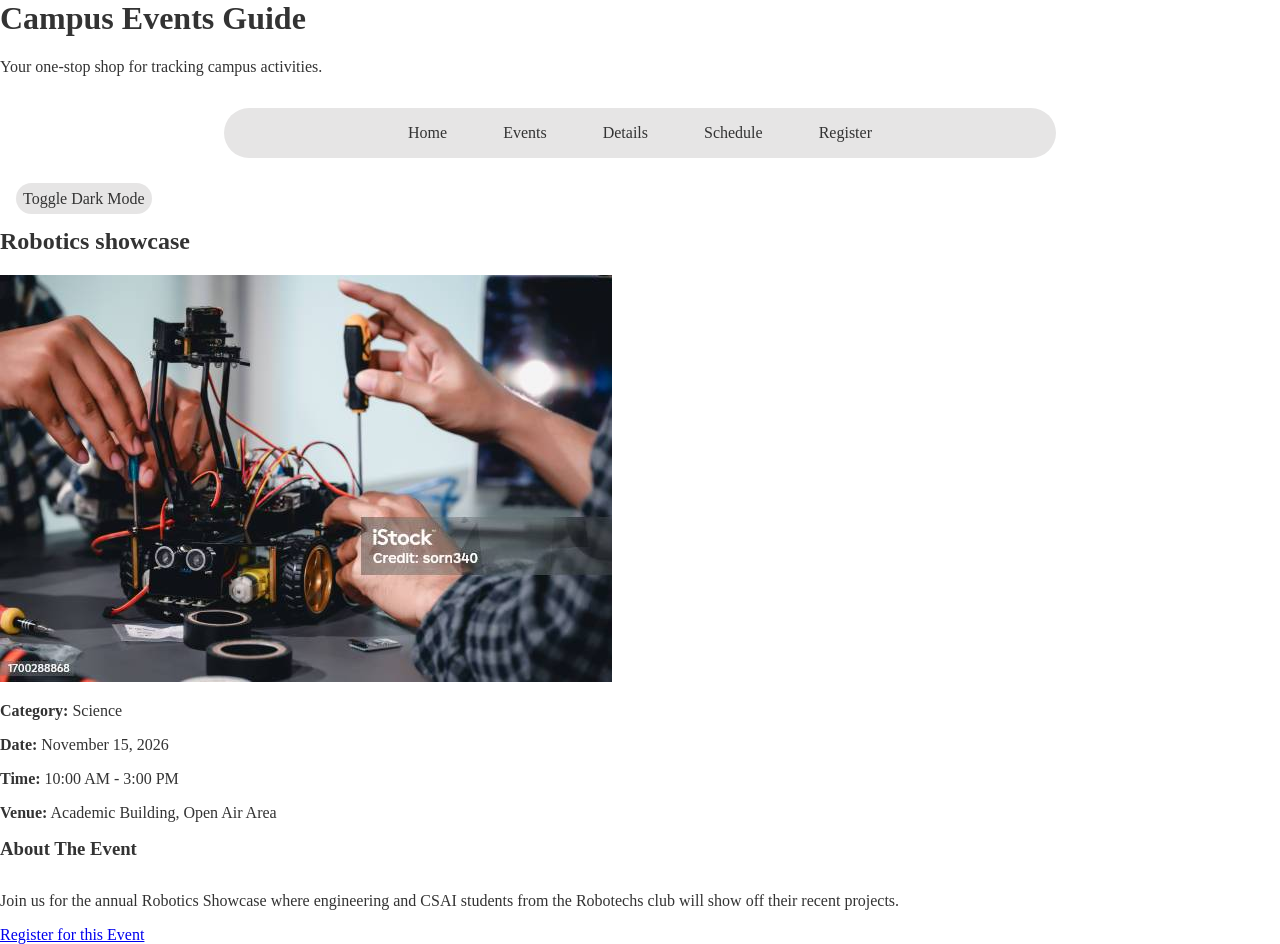
==== event-details.html @ 6368282f "registration page and CSS updates" ====
<!DOCTYPE html>
<html lang="en">
<head>
    <meta charset="UTF-8">
    <meta name="viewport" content="width=device-width, initial-scale=1.0">
    <link rel="stylesheet" href="style.css">
    <title>Evemt-Details: Robotics Showcase</title>
</head>

<body>

    <div class="page">

        <header>

            <h1>Campus Events Guide</h1>
            <p>Your one-stop shop for tracking campus activities.</p>
        
            <nav>
                <ul>
                    <li><a href="index.html">Home</a></li>
                    <li><a href="events.html">Events</a></li>
                    <li><a href="event-details.html">Details</a></li>
                    <li><a href="schedule.html">Schedule</a></li>
                    <li><a href="registration.html">Register</a></li>
                </ul>
            </nav>

            <input type="checkbox" id="dark-mode-toggle">
            <label for="dark-mode-toggle">Toggle Dark Mode</label>

        </header>

        <main>

            <article class="event-details-article">

                <h2>Robotics showcase</h2>

                <img src="images/robotics.jpg" alt="Robotics showcase image">

                <section class="event-glance">

                    <p><strong>Category:</strong> Science</p>
                    <p><strong>Date:</strong> November 15, 2026</p>
                    <p><strong>Time:</strong> 10:00 AM - 3:00 PM</p>
                    <p><strong>Venue:</strong> Academic Building, Open Air Area</p>

                </section>

                <section class="event-description">

                    <h3>About The Event</h3>
                    <p>Join us for the annual Robotics Showcase where engineering and CSAI students from the Robotechs club will show off their recent projects.</p>

                </section>

                <a href="registration.html" class="register-btn">Register for this Event</a>


            </article>

        </main>

    </div>
    
</body>
</html>
---- style.css ----
:root{

  --bg-color: #fff;
  --navbar-color: #e6e5e5;
  --text-color: #333333;
  --card-bg: #e6e5e5;

}

body{

  margin: 0;

}

main h3{

  margin-top: 0;
  margin-bottom: 2rem;

}

h1{

  margin-top: 0;

}

.table-wrapper {

  width: max-content;
  margin: 2rem 0;

}

table {

    border-collapse: collapse;
    background-color: var(--card-bg);

}

th, td {

    padding: 1rem;
    text-align: center;
    border: 1px solid var(--text-color);

}

header label {

  border-radius: 3rem;
  background-color: var(--card-bg);

  padding: 7px;

  cursor: pointer;
  user-select: none;

  margin-left: 1rem;

}

#dark-mode-toggle{

  display: none;

}

.page {

  background-color: var(--bg-color);
  color: var(--text-color);
  
  min-height: 100vh;
  
}

.page:has(#dark-mode-toggle:checked) {

  --bg-color: #121212;
  --text-color: #ffffff;
  --card-bg: #1e1e1e;
  --navbar-color: #1e1e1e;

}

nav ul {

  display: flex;
  flex-direction: row;
  justify-content: center;
  flex-wrap: wrap; 

  padding: 1rem;
  
  max-width: 800px;
  margin: 2rem auto; 

  background-color: var(--navbar-color);
  border-radius: 2rem;

  gap: 1.5rem;
  list-style: none;

}

fieldset {

  margin: 2rem;
  max-width: 800px;

}

nav a{
  text-decoration: none;
  color: var(--text-color);

  margin-left: 1rem;
  margin-right: 1rem; 

}

.event-grid{

  display: flex; 
  flex-direction: row;
  justify-content: center;
  align-items: center;
  position: relative;

}

.event-card {

  background-color: var(--card-bg);
  border-radius: 3rem;
  margin-left: 2rem;
  margin-right: 2rem;
  padding: 2rem;

}

.event-card img {

  width: 100%;
  height: 200px;
  object-fit: cover;
  border-radius: 1rem;

}

footer {
  padding-bottom: 1rem;
}
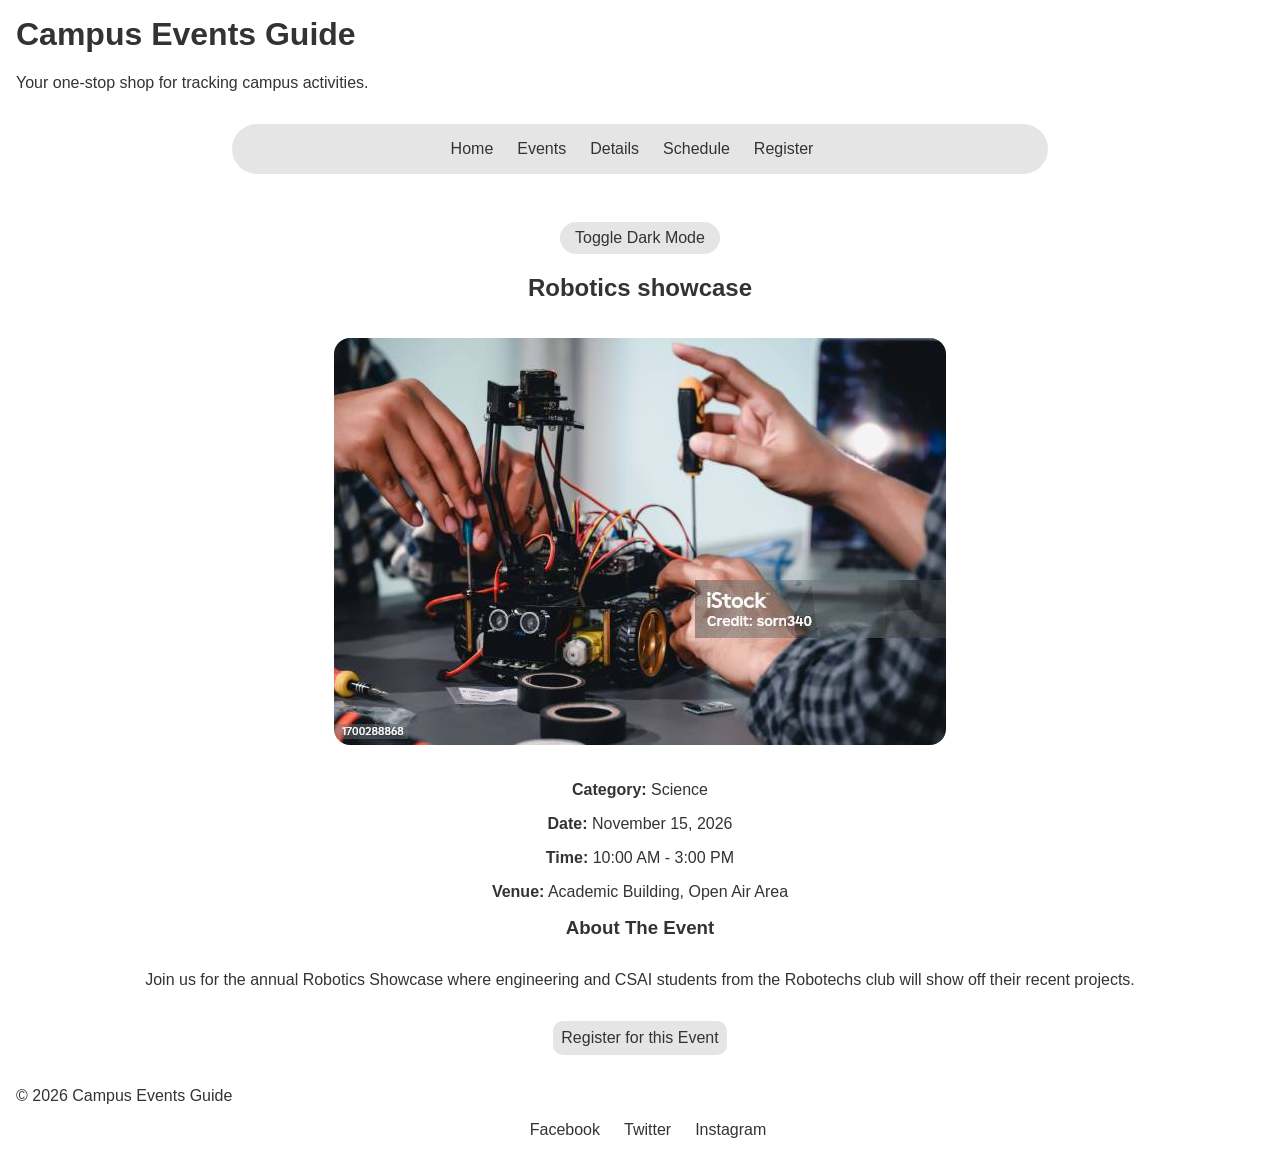
==== commit 3bcb2b57: "Fnished all HTML files and updated CSS" ====
--- a/event-details.html
+++ b/event-details.html
@@ -4,7 +4,7 @@
     <meta charset="UTF-8">
     <meta name="viewport" content="width=device-width, initial-scale=1.0">
     <link rel="stylesheet" href="style.css">
-    <title>Evemt-Details: Robotics Showcase</title>
+    <title>Event-Details: Robotics Showcase</title>
 </head>
 
 <body>
@@ -26,12 +26,12 @@
                 </ul>
             </nav>
 
-            <input type="checkbox" id="dark-mode-toggle">
-            <label for="dark-mode-toggle">Toggle Dark Mode</label>
-
         </header>
 
         <main>
+
+            <input type="checkbox" id="dark-mode-toggle">
+            <label for="dark-mode-toggle" id="darkmode">Toggle Dark Mode</label>
 
             <article class="event-details-article">
 
@@ -62,6 +62,15 @@
 
         </main>
 
+        <footer>
+            <p>&copy; 2026 Campus Events Guide</p>
+            <ul class="social-links">
+                <li><a href="#">Facebook</a></li>
+                <li><a href="#">Twitter</a></li>
+                <li><a href="#">Instagram</a></li>
+            </ul>
+        </footer>
+
     </div>
     
 </body>
--- a/style.css
+++ b/style.css
@@ -7,9 +7,17 @@
 
 }
 
+header h1, header p{
+
+  margin-top: 1rem;
+  margin-left: 1rem;
+
+}
+
 body{
 
   margin: 0;
+  font-family: 'Segoe UI', Tahoma, Verdana, sans-serif;
 
 }
 
@@ -28,8 +36,9 @@
 
 .table-wrapper {
 
-  width: max-content;
-  margin: 2rem 0;
+  width: 100%;
+  max-width: 100;
+  margin: 2rem auto;
 
 }
 
@@ -42,23 +51,20 @@
 
 th, td {
 
-    padding: 1rem;
     text-align: center;
     border: 1px solid var(--text-color);
 
 }
 
-header label {
+#darkmode {
 
   border-radius: 3rem;
   background-color: var(--card-bg);
-
-  padding: 7px;
-
+  padding: 7px 15px;
   cursor: pointer;
   user-select: none;
-
-  margin-left: 1rem;
+  display: inline-block;
+  margin-top: 1rem;
 
 }
 
@@ -74,9 +80,24 @@
   color: var(--text-color);
   
   min-height: 100vh;
-  
-}
-
+  display: flex;
+  flex-direction: column;
+
+  transition: background-color 0.3s ease;
+  
+}
+
+main {
+
+  margin: 0 auto;
+  display: flex;
+  flex-direction: column;
+  align-items: center;
+  text-align: center;
+
+}
+
+/*Using the :has to change CSS variables when darkmode is checked*/
 .page:has(#dark-mode-toggle:checked) {
 
   --bg-color: #121212;
@@ -94,6 +115,7 @@
   flex-wrap: wrap; 
 
   padding: 1rem;
+  padding-left: 0;
   
   max-width: 800px;
   margin: 2rem auto; 
@@ -108,8 +130,17 @@
 
 fieldset {
 
-  margin: 2rem;
-  max-width: 800px;
+  display: flex;
+  flex-direction: column;
+  align-items:start;
+
+  padding: auto;
+
+  margin: 2rem auto;
+
+  max-width: 500px;
+
+  gap: 1.5rem;
 
 }
 
@@ -117,18 +148,20 @@
   text-decoration: none;
   color: var(--text-color);
 
-  margin-left: 1rem;
-  margin-right: 1rem; 
+}
+
+nav a:hover {
+
+  opacity: 0.7;
 
 }
 
 .event-grid{
 
-  display: flex; 
-  flex-direction: row;
-  justify-content: center;
-  align-items: center;
-  position: relative;
+  display: grid; 
+  grid-template-columns: repeat(3, 1fr);
+  gap: 2rem;
+  padding: 2rem;
 
 }
 
@@ -136,10 +169,29 @@
 
   background-color: var(--card-bg);
   border-radius: 3rem;
-  margin-left: 2rem;
-  margin-right: 2rem;
   padding: 2rem;
 
+}
+
+.event-details-article a{
+
+  display: inline-block;
+
+  text-decoration: none;
+  color: var(--text-color);
+
+  background-color: var(--card-bg);
+  padding: 0.5rem;
+  border-radius: 10px;
+
+  margin: 1rem;
+
+}
+
+.event-card:hover {
+  
+  transform: translateY(-5px); 
+  
 }
 
 .event-card img {
@@ -151,6 +203,58 @@
 
 }
 
+.event-details-article img {
+  
+  max-width: 100%;
+  height: auto;
+  border-radius: 1rem;
+  margin: 1rem 0;
+
+}
+
 footer {
-  padding-bottom: 1rem;
+
+  margin-left: 1rem;
+
+}
+
+footer ul {
+
+  display: flex;
+  justify-content: center;
+  padding-left: 0;
+  gap: 1.5rem;
+  list-style: none;
+
+}
+
+footer a {
+
+  text-decoration: none;
+  color: var(--text-color);
+
+}
+
+/*Adapt the page layouts to different widths using @media and adjusting grids*/
+
+/*Tablet layout*/
+@media (max-width: 1280px) {
+
+  .event-grid {
+    grid-template-columns: repeat(2, 1fr); 
+  }
+
+}
+
+/*Mobile layout*/
+@media (max-width: 768px) {
+
+  .event-grid {
+    grid-template-columns: 1fr; 
+  }
+  
+  .table-wrapper {
+    width: 100%;
+  }
+
 }
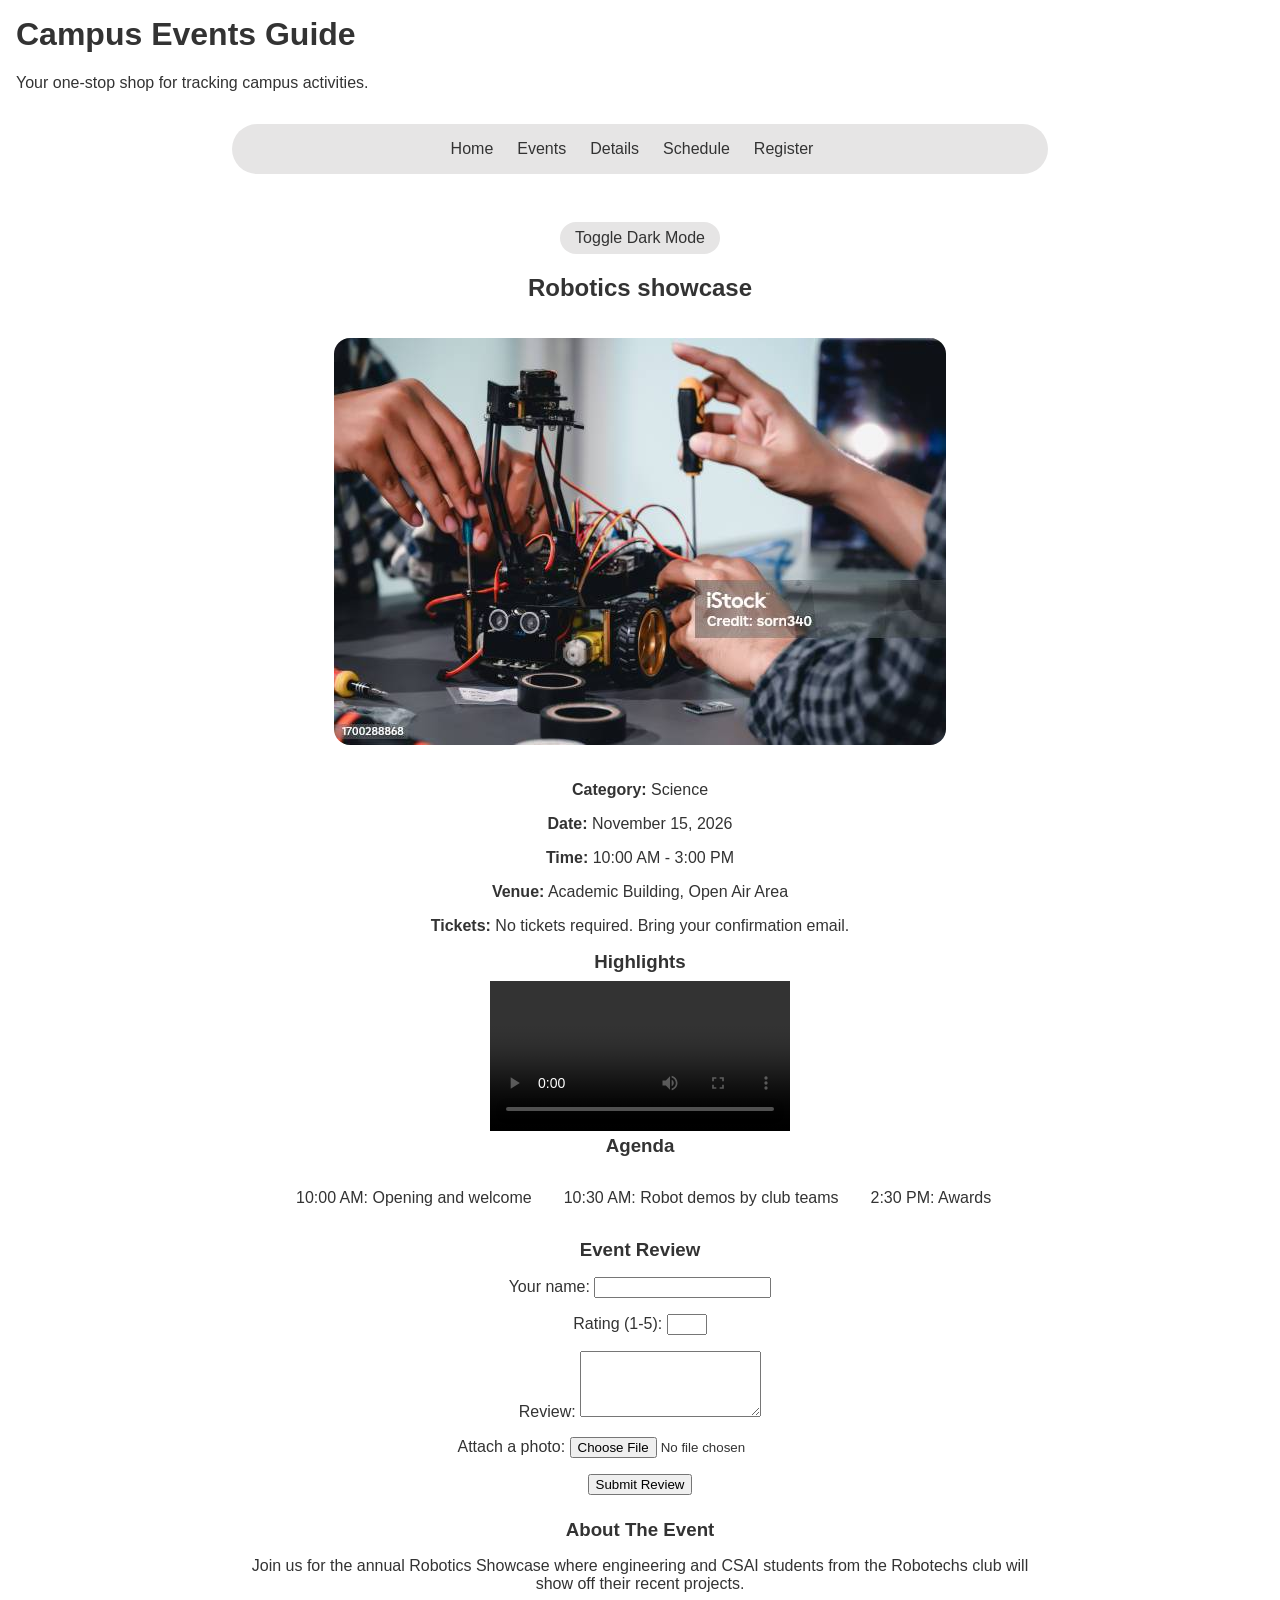
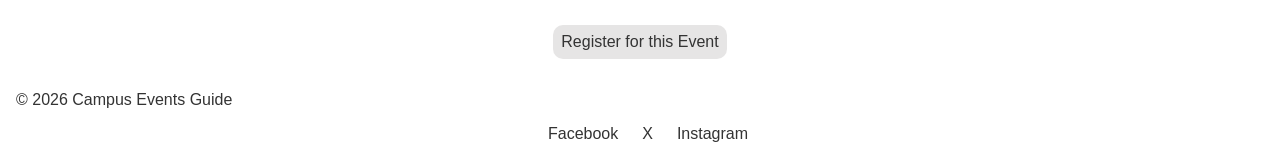
==== commit cd44f3eb: "Adding missing requirements in event-details and footer links, fixed mismatches from editing. Improv" ====
--- a/event-details.html
+++ b/event-details.html
@@ -37,7 +37,7 @@
 
                 <h2>Robotics showcase</h2>
 
-                <img src="images/robotics.jpg" alt="Robotics showcase image">
+                <img src="assets/robotics.jpg" alt="Robotics showcase image">
 
                 <section class="event-glance">
 
@@ -46,7 +46,51 @@
                     <p><strong>Time:</strong> 10:00 AM - 3:00 PM</p>
                     <p><strong>Venue:</strong> Academic Building, Open Air Area</p>
 
+                    <p><strong>Tickets: </strong>No tickets required. Bring your confirmation email.</p>
+
                 </section>
+
+                <section class="event-media">
+
+                    <h3>Highlights</h3>
+
+                    <video controls>
+                        <source src="assets/video.mp4" type="video/mp4">
+                        Your browser does not support video.
+                    </video>
+
+                </section>
+
+                <section class="event-agenda">
+
+                    <h3>Agenda</h3>
+
+                    <ol>
+                        <li>10:00 AM: Opening and welcome</li>
+                        <li>10:30 AM: Robot demos by club teams</li>
+                        <li>2:30 PM: Awards</li>
+                    </ol>
+
+                </section>
+ 
+                <form action="" method="get">
+
+                    <h3>Event Review</h3>
+
+                    <div><label for="reviewer-name">Your name:</label>
+                    <input type="text" id="reviewer-name" name="reviewer-name" maxlength="50" required></div>
+                    <div><label for="review-rating">Rating (1-5):</label>
+
+                    <input type="number" id="review-rating" name="review-rating" min="1" max="5" required></div>
+                    <div><label for="review-text">Review:</label>
+
+                    <textarea id="review-text" name="review-text" rows="4" maxlength="500" required></textarea></div>
+                    <div><label for="review-photo">Attach a photo:</label>
+                        
+                    <input type="file" id="review-photo" name="review-photo" accept="image/*"></div>
+                    <div><button type="submit">Submit Review</button></div>
+
+                </form>
 
                 <section class="event-description">
 
@@ -57,7 +101,6 @@
 
                 <a href="registration.html" class="register-btn">Register for this Event</a>
 
-
             </article>
 
         </main>
@@ -65,9 +108,9 @@
         <footer>
             <p>&copy; 2026 Campus Events Guide</p>
             <ul class="social-links">
-                <li><a href="#">Facebook</a></li>
-                <li><a href="#">Twitter</a></li>
-                <li><a href="#">Instagram</a></li>
+                <li><a href="https://www.facebook.com/">Facebook</a></li>
+                <li><a href="https://www.X.com/">X</a></li>
+                <li><a href="https://www.instagram.com/">Instagram</a></li>
             </ul>
         </footer>
 
--- a/style.css
+++ b/style.css
@@ -21,6 +21,13 @@
 
 }
 
+.event-details-article h3{
+
+  margin-top: 0;
+  margin-bottom: 0.5rem;
+
+}
+
 main h3{
 
   margin-top: 0;
@@ -34,11 +41,10 @@
 
 }
 
-.table-wrapper {
+.table-box {
 
   width: 100%;
-  max-width: 100;
-  margin: 2rem auto;
+  overflow-x: auto;
 
 }
 
@@ -107,6 +113,22 @@
 
 }
 
+ol {
+
+  list-style: none;
+  display: flex;
+  flex-direction: row;
+  justify-content: start;
+  flex-wrap: wrap; 
+
+}
+
+ol li {
+
+  padding: 1rem;
+
+}
+
 nav ul {
 
   display: flex;
@@ -134,8 +156,6 @@
   flex-direction: column;
   align-items:start;
 
-  padding: auto;
-
   margin: 2rem auto;
 
   max-width: 500px;
@@ -144,9 +164,25 @@
 
 }
 
+video {
+
+  max-width: 100%;
+  height: auto;
+
+}
+
+.event-details-article {
+
+  width: 100%;
+  max-width: 800px;
+  
+}
+
 nav a{
+
   text-decoration: none;
   color: var(--text-color);
+  transition: opacity 0.3s ease;
 
 }
 
@@ -165,11 +201,25 @@
 
 }
 
+.event-details-article form div{
+
+  padding: 0.5rem;
+
+}
+
+.event-details-article form {
+
+  margin: 1rem;
+
+}
+
 .event-card {
 
   background-color: var(--card-bg);
   border-radius: 3rem;
   padding: 2rem;
+
+  transition: transform 0.3s ease;
 
 }
 
@@ -238,7 +288,7 @@
 /*Adapt the page layouts to different widths using @media and adjusting grids*/
 
 /*Tablet layout*/
-@media (max-width: 1280px) {
+@media (max-width: 1024px) {
 
   .event-grid {
     grid-template-columns: repeat(2, 1fr); 
@@ -247,14 +297,10 @@
 }
 
 /*Mobile layout*/
-@media (max-width: 768px) {
+@media (max-width: 600px) {
 
   .event-grid {
     grid-template-columns: 1fr; 
   }
-  
-  .table-wrapper {
-    width: 100%;
-  }
 
 }
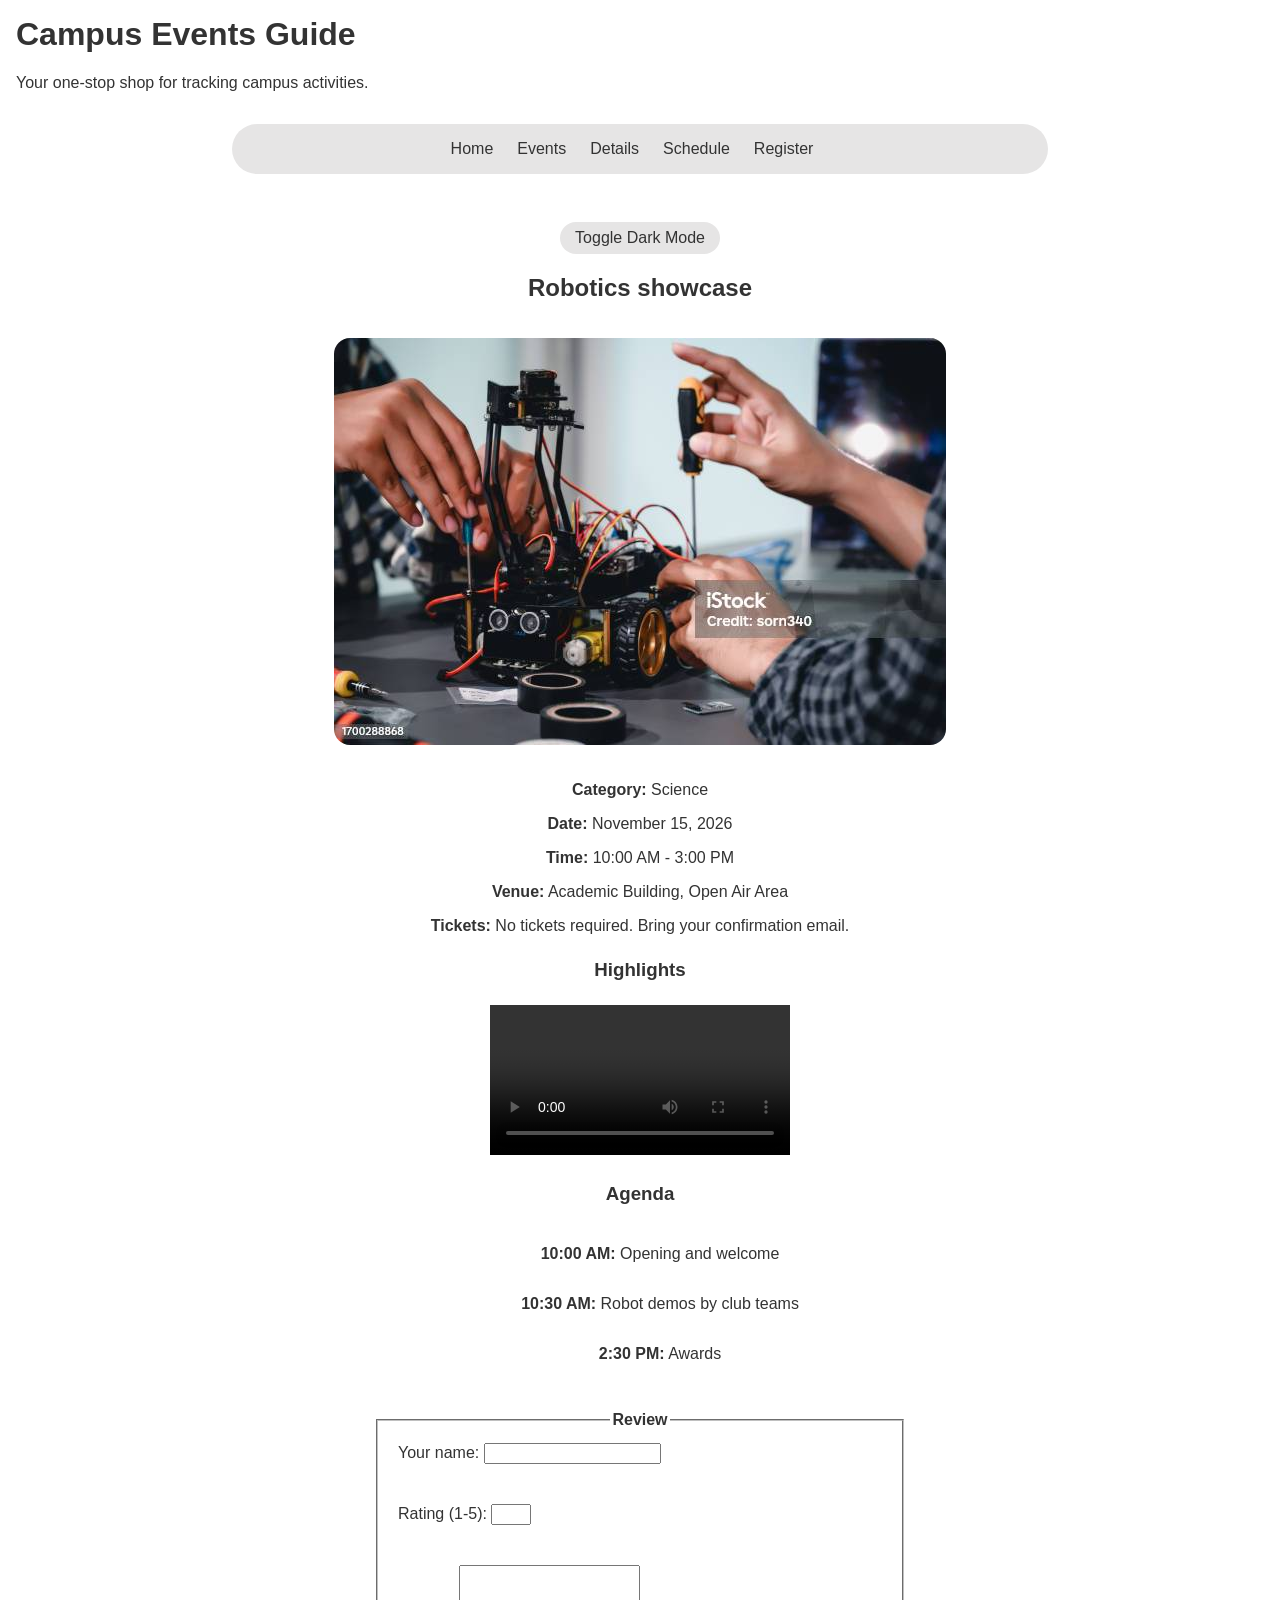
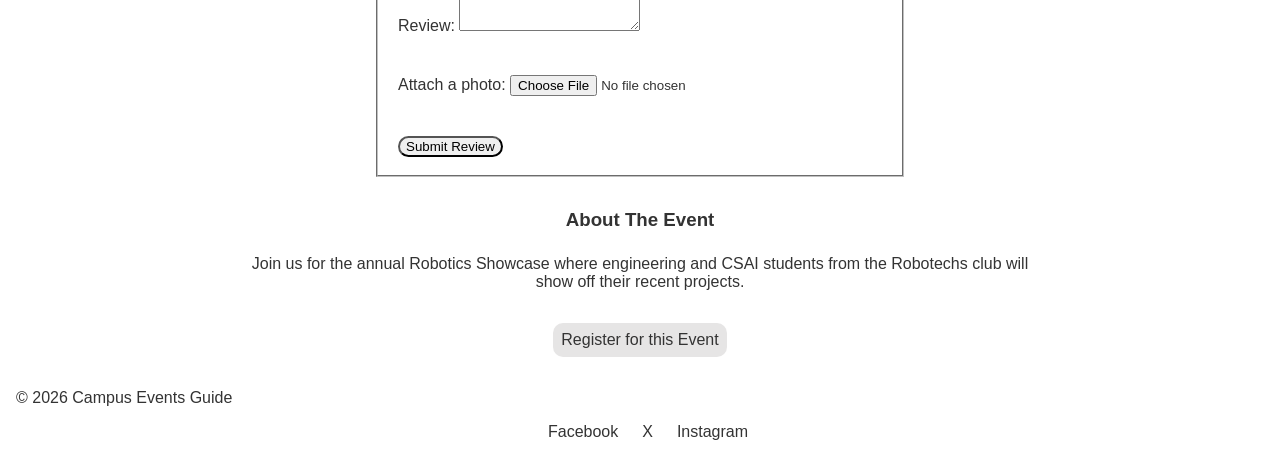
==== commit 40ef36ba: "Final CSS updates" ====
--- a/event-details.html
+++ b/event-details.html
@@ -66,29 +66,33 @@
                     <h3>Agenda</h3>
 
                     <ol>
-                        <li>10:00 AM: Opening and welcome</li>
-                        <li>10:30 AM: Robot demos by club teams</li>
-                        <li>2:30 PM: Awards</li>
+                        <li><strong>10:00 AM:</strong> Opening and welcome</li>
+                        <li><strong>10:30 AM:</strong> Robot demos by club teams</li>
+                        <li><strong>2:30 PM:</strong> Awards</li>
                     </ol>
 
                 </section>
  
                 <form action="" method="get">
 
-                    <h3>Event Review</h3>
+                    <fieldset>
 
-                    <div><label for="reviewer-name">Your name:</label>
-                    <input type="text" id="reviewer-name" name="reviewer-name" maxlength="50" required></div>
-                    <div><label for="review-rating">Rating (1-5):</label>
+                        <legend><strong>Review</strong></legend>
 
-                    <input type="number" id="review-rating" name="review-rating" min="1" max="5" required></div>
-                    <div><label for="review-text">Review:</label>
+                        <div><label for="reviewer-name">Your name:</label>
+                        <input type="text" id="reviewer-name" name="reviewer-name" maxlength="50" required></div>
+                        <div><label for="review-rating">Rating (1-5):</label>
 
-                    <textarea id="review-text" name="review-text" rows="4" maxlength="500" required></textarea></div>
-                    <div><label for="review-photo">Attach a photo:</label>
-                        
-                    <input type="file" id="review-photo" name="review-photo" accept="image/*"></div>
-                    <div><button type="submit">Submit Review</button></div>
+                        <input type="number" id="review-rating" name="review-rating" min="1" max="5" required></div>
+                        <div><label for="review-text">Review:</label>
+
+                        <textarea id="review-text" name="review-text" rows="4" maxlength="500" required></textarea></div>
+                        <div><label for="review-photo">Attach a photo:</label>
+                            
+                        <input type="file" id="review-photo" name="review-photo" accept="image/*"></div>
+                        <div><button type="submit">Submit Review</button></div>
+
+                    </fieldset>
 
                 </form>
 
--- a/style.css
+++ b/style.css
@@ -1,6 +1,7 @@
 :root{
 
   --bg-color: #fff;
+  --button-color: #c0c0c0;
   --navbar-color: #e6e5e5;
   --text-color: #333333;
   --card-bg: #e6e5e5;
@@ -14,6 +15,22 @@
 
 }
 
+button {
+
+  border-radius: 2rem;
+
+}
+
+main a {
+
+  text-decoration: none;
+
+  background-color: var(--button-color);
+  padding: 0.3rem;
+  border-radius: 2rem;
+
+}
+
 body{
 
   margin: 0;
@@ -23,8 +40,7 @@
 
 .event-details-article h3{
 
-  margin-top: 0;
-  margin-bottom: 0.5rem;
+  margin: 1.5rem
 
 }
 
@@ -101,6 +117,9 @@
   align-items: center;
   text-align: center;
 
+  max-width: 1200px;
+  width: 100%;
+
 }
 
 /*Using the :has to change CSS variables when darkmode is checked*/
@@ -117,7 +136,7 @@
 
   list-style: none;
   display: flex;
-  flex-direction: row;
+  flex-direction: column;
   justify-content: start;
   flex-wrap: wrap; 
 
